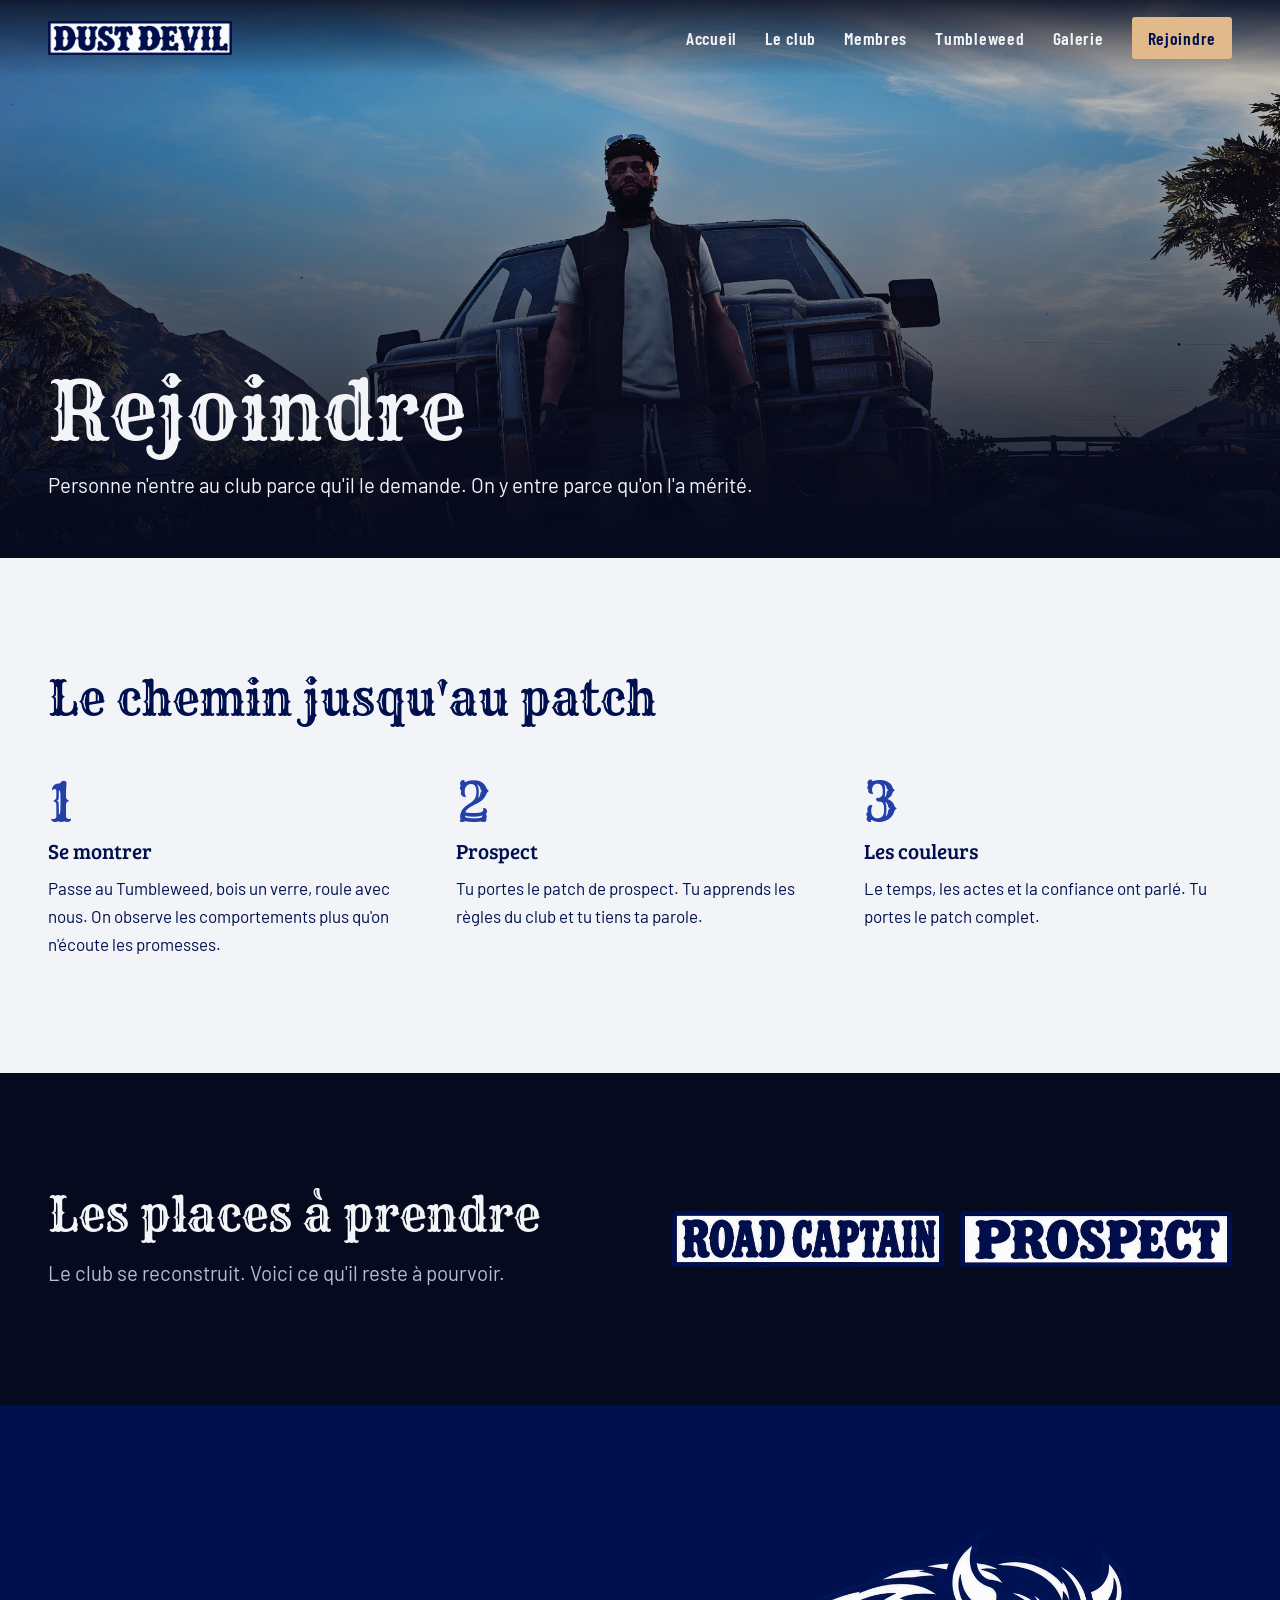
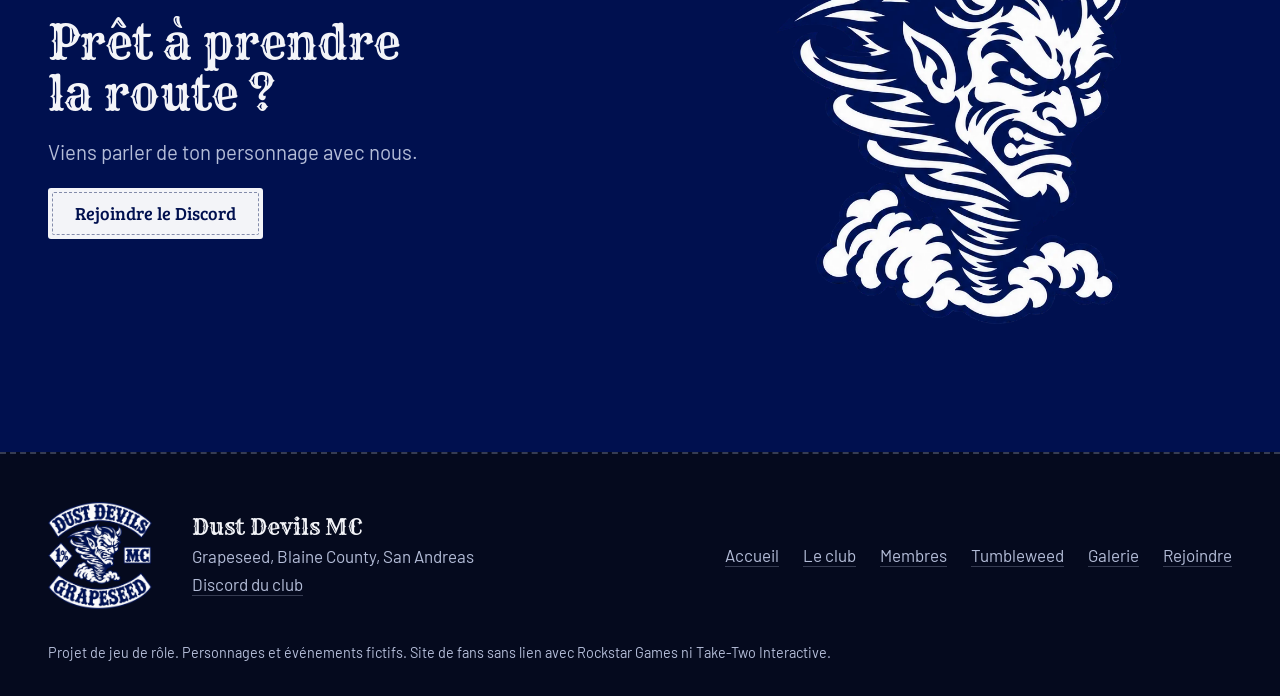
==== rejoindre.html @ cae61c95 "Uplaod premiere version site" ====
<!doctype html>
<html lang="fr">
<head>
  <meta charset="utf-8">
  <meta name="viewport" content="width=device-width, initial-scale=1">
  <title>Rejoindre | Dust Devils MC</title>
  <meta name="description" content="Rejoindre le Dust Devils MC.">
  <meta name="theme-color" content="#050a1e">
  <link rel="icon" href="assets/img/logos/favicon.png">
  <link rel="stylesheet" href="css/main.css">
  <link rel="stylesheet" href="css/pages/rejoindre.css">
</head>
<body data-page="rejoindre">
  <main id="contenu">
    <section class="banniere">
      <img class="banniere__photo" src="assets/img/photos/pickup.webp" alt="">
      <div class="conteneur"><h1>Rejoindre</h1><p class="chapo">Personne n'entre au club parce qu'il le demande. On y entre parce qu'on l'a mérité.</p></div>
    </section>

    <section class="section clair">
      <div class="conteneur">
        <div class="section__tete"><h2>Le chemin jusqu'au patch</h2></div>
        <ol class="etapes" data-apparait>
          <li><h3>Se montrer</h3><p>Passe au Tumbleweed, bois un verre, roule avec nous. On observe les comportements plus qu'on n'écoute les promesses.</p></li>
          <li><h3>Prospect</h3><p>Tu portes le patch de prospect. Tu apprends les règles du club et tu tiens ta parole.</p></li>
          <li><h3>Les couleurs</h3><p>Le temps, les actes et la confiance ont parlé. Tu portes le patch complet.</p></li>
        </ol>
      </div>
    </section>

    <section class="section">
      <div class="conteneur duo">
        <div class="pile"><h2>Les places à prendre</h2><p class="chapo">Le club se reconstruit. Voici ce qu'il reste à pourvoir.</p></div>
        <div class="places">
          <img class="patch" src="assets/img/patchs/road-captain.webp" width="520" height="107" alt="Road Captain">
          <img class="patch" src="assets/img/patchs/prospect.webp" width="520" height="105" alt="Prospect">
        </div>
      </div>
    </section>

    <section class="porte">
      <canvas data-poussiere="tourbillon" aria-hidden="true"></canvas>
      <div class="conteneur duo">
        <div class="pile"><h2>Prêt à prendre la route ?</h2><p class="chapo">Viens parler de ton personnage avec nous.</p><div data-discord="Rejoindre le Discord"></div></div>
        <img src="assets/img/logos/diable.webp" width="650" height="722" alt="" loading="lazy">
      </div>
    </section>
  </main>

  <script src="js/data/site.js"></script>
  <script src="js/data/membres.js"></script>
  <script src="js/components/outils.js"></script>
  <script src="js/components/layout.js"></script>
  <script src="js/components/poussiere.js"></script>
  <script src="js/components/apparition.js"></script>
</body>
</html>
---- css/main.css ----
/* Styles communs à toutes les pages. Chaque page ajoute ensuite css/pages/<page>.css */
@import "base/polices.css";
@import "base/variables.css";
@import "base/reset.css";
@import "base/typographie.css";
@import "base/mise-en-page.css";
@import "components/entete.css";
@import "components/pied.css";
@import "components/patch.css";
@import "components/bouton.css";
@import "components/banniere.css";
@import "components/carte-membre.css";
---- css/pages/rejoindre.css ----
.banniere { --cadre: center 40%; }
.etapes { display: grid; gap: 2.5rem; counter-reset: e; grid-template-columns: repeat(auto-fit, minmax(min(100%, 17rem), 1fr)); }
.etapes li { counter-increment: e; display: grid; gap: 0.6rem; align-content: start; }
.etapes li::before { content: counter(e); font: 400 3.4rem/1 var(--titre); color: var(--marine-vif); }
.places { display: flex; flex-wrap: wrap; gap: 1rem; }
.places .patch { width: min(100%, 17rem); }
.porte { position: relative; isolation: isolate; overflow: clip; background: var(--marine); padding-block: clamp(5rem, 10vw, 8rem); }
.porte canvas { position: absolute; inset: 0 0 0 auto; width: min(100%, 48rem); height: 100%; z-index: -1; }
.porte .duo > img { width: min(75%, 22rem); margin-inline: auto; }
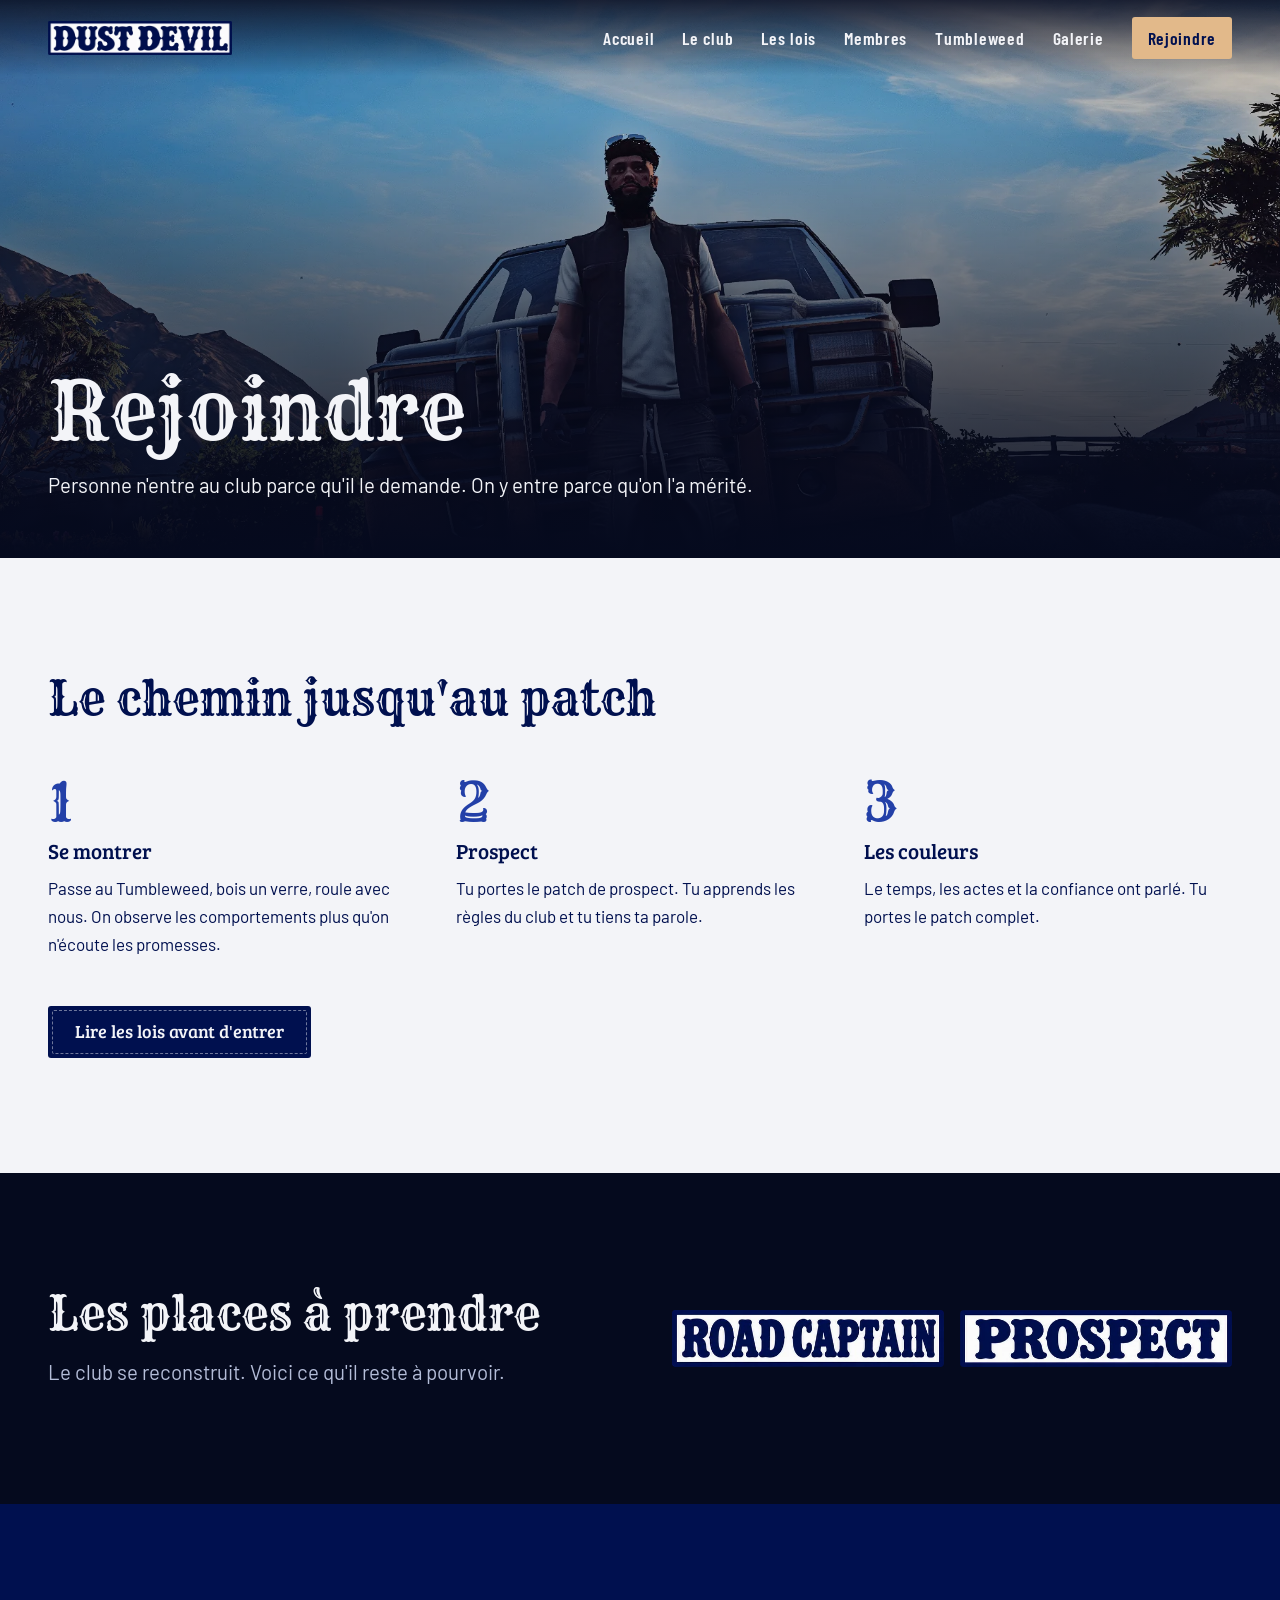
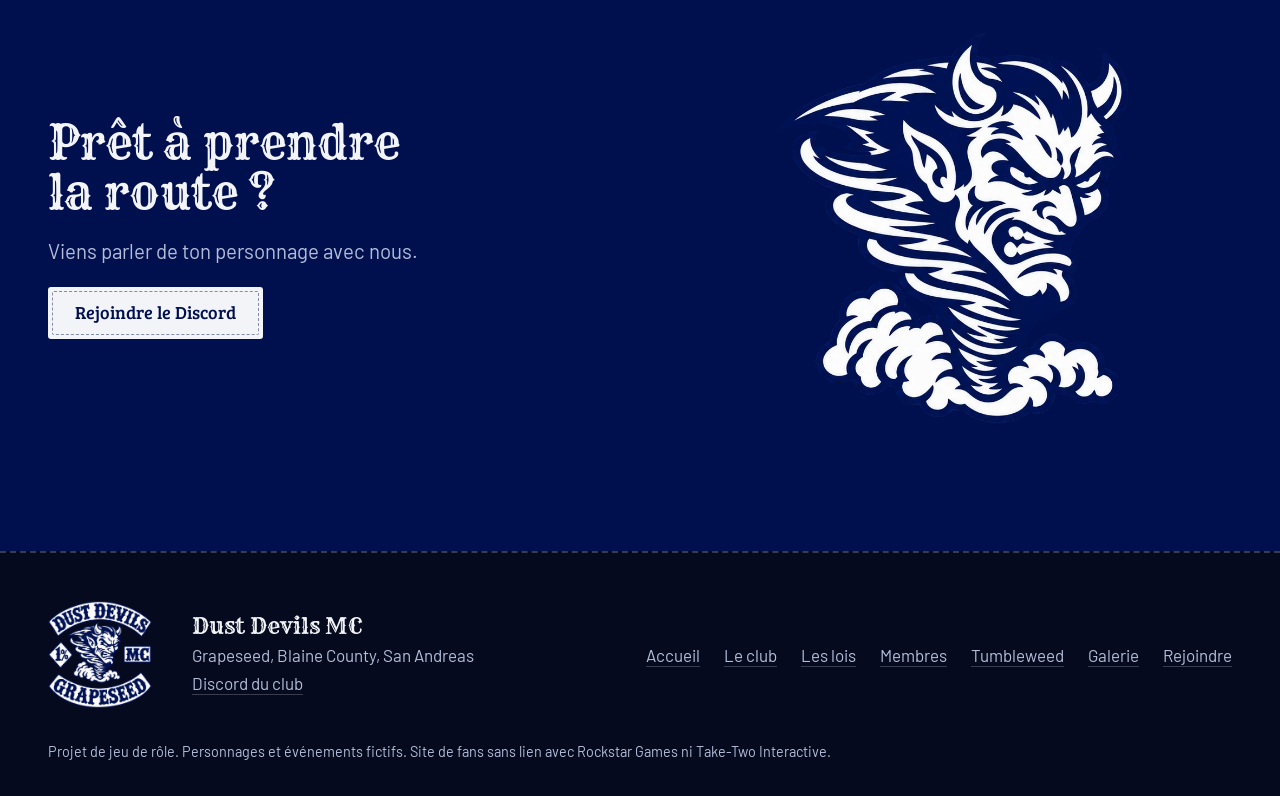
==== commit 996f47af: "Version 2.0 with laws" ====
--- a/rejoindre.html
+++ b/rejoindre.html
@@ -25,6 +25,7 @@
           <li><h3>Prospect</h3><p>Tu portes le patch de prospect. Tu apprends les règles du club et tu tiens ta parole.</p></li>
           <li><h3>Les couleurs</h3><p>Le temps, les actes et la confiance ont parlé. Tu portes le patch complet.</p></li>
         </ol>
+        <p class="suite-lois"><a class="bouton" href="lois.html">Lire les lois avant d'entrer</a></p>
       </div>
     </section>
 
--- a/css/pages/rejoindre.css
+++ b/css/pages/rejoindre.css
@@ -7,3 +7,4 @@
 .porte { position: relative; isolation: isolate; overflow: clip; background: var(--marine); padding-block: clamp(5rem, 10vw, 8rem); }
 .porte canvas { position: absolute; inset: 0 0 0 auto; width: min(100%, 48rem); height: 100%; z-index: -1; }
 .porte .duo > img { width: min(75%, 22rem); margin-inline: auto; }
+.suite-lois { margin-top: 3rem; }
